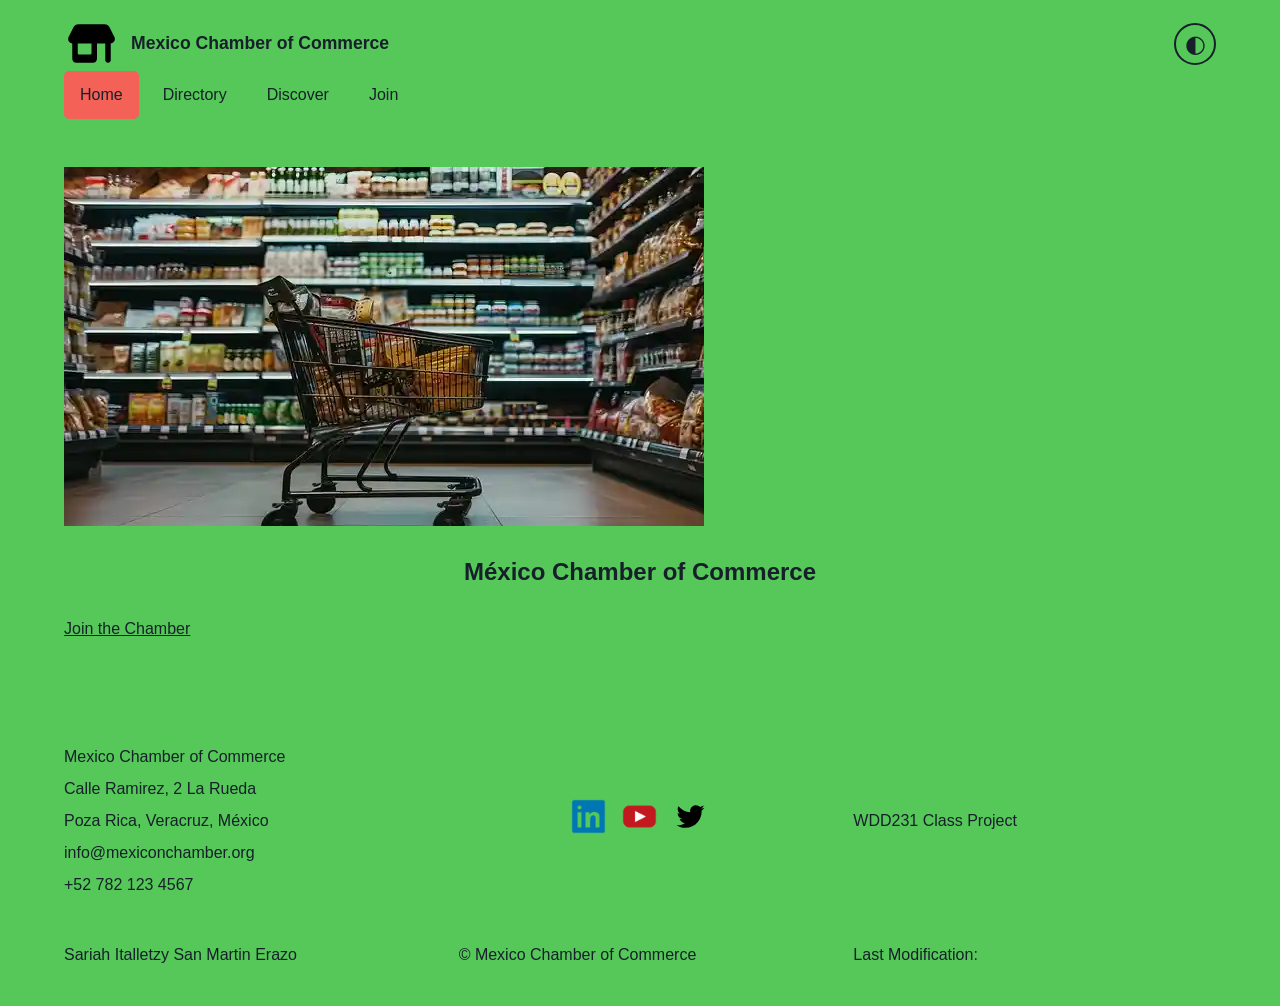
==== chamber/index.html @ d122a6b7 "s" ====
<!DOCTYPE html>
<html lang="en">
<head>
    <meta charset="UTF-8">
    <meta name="viewport" content="width=device-width, initial-scale=1.0">
    <title>Mexico Chamber of Commerce | Home</title>
    <meta name="description" content="Welcome to the Mexico Chamber of Commerce, connecting local businesses and supporting the growth of our business community.">
    <meta name="author" content="Sariah Italletzy San Martin Erazo">
    <meta name="keywords" content="Chamber of Commerce, Directory, Business, Local Businesses">

    <!-- CSS -->
    <link rel="stylesheet" href="styles/normalize.css">
    <link rel="stylesheet" href="styles/small.css">
    <link rel="stylesheet" href="styles/larger.css">

    <!-- JavaScript -->
    <script src="scripts/chamber.js" defer></script>

    <!-- Favicon -->
    <link rel="icon" href="images/faviconcc.ico" type="image/x-icon">

    <!-- Google Fonts -->
    <link rel="preconnect" href="https://fonts.googleapis.com">
    <link rel="preconnect" href="https://fonts.gstatic.com" crossorigin>
    <link href="https://fonts.googleapis.com/css2?family=Roboto:ital,wght@0,100..900;1,100..900&family=Valley+Sans:ital,wght@0,100..900;1,100..900&display=swap" rel="stylesheet">

    <!-- Open Graph -->
    <meta property="og:title" content="Mexico Chamber of Commerce | Home">
    <meta property="og:description" content="Explore the Mexico Chamber of Commerce Directory to find local businesses and organizations in the community.">
    <meta property="og:image" content="https://sariahsanmartinerazo.github.io/wdd231/chamber/images/logocc.svg">
    <meta property="og:url" content="https://sariahsanmartinerazo.github.io/wdd231/chamber/index.html">
</head>

<body>

    <header>

        <div class="search-container">
            <img src="images/logocc.svg" alt="Mexico Chamber of Commerce Logo">
            <span>Mexico Chamber of Commerce</span>
        </div>

        <button id="menu-button" type="button" aria-label="Open navigation menu">
            ☰
        </button>
        <button id="theme-toggle" type="button" aria-label="Toggle dark mode">
            ◐
        </button>

        <nav id="navigation" aria-label="Main navigation">
            <ul>
                <li>
                    <a href="index.html" aria-current="page">Home</a>
                </li>

                <li>
                    <a href="directory.html">Directory</a>
                </li>

                <li>
                    <a href="discover.html">Discover</a>
                </li>

                <li>
                    <a href="join.html">Join</a>
                </li>
            </ul>
        </nav>

    </header>

    <main>
        <section class="hero">
            <img src="images/home.webp" alt="Shopping cart in a supermarket">

            <div class="hero-content">
                <h1>México Chamber of Commerce</h1>
                <a href="join.html">Join the Chamber</a>
            </div>
        </section>
    </main>

    <footer>
        <section id="footer-content">

            <p>Mexico Chamber of Commerce</p>
            <p>Calle Ramirez, 2 La Rueda</p>
            <p>Poza Rica, Veracruz, México</p>
            <p>info@mexiconchamber.org</p>
            <p>+52 782 123 4567</p>

        </section>
        <div id="footer-content-links">
            <a href="https://www.linkedin.com/in/sariah-italletzy-san-martin-erazo-a63098197"
               aria-label="LinkedIn">
                <img src="images/linkedinicon.png" alt="LinkedIn">
            </a>
            <a href="https://www.youtube.com/@sariahsanmartin2467"
               aria-label="YouTube">
                <img src="images/youtubeicon.png" alt="YouTube">
            </a>
            <a href="https://x.com/iniciarsesion"
               aria-label="X">
                <img src="images/twitter.svg" alt="X">
            </a>
        </div>

        <p>WDD231 Class Project</p>
        <p>Sariah Italletzy San Martin Erazo</p>
        <p>
            &copy;
            <span id="currentyear"></span>
            Mexico Chamber of Commerce
        </p>
        <p>
            Last Modification:
            <span id="lastmodified"></span>
        </p>
    </footer>

</body>
</html>
---- chamber/styles/small.css ----
/* =========================
   GENERAL
========================= */

:root {
    --primary-color: #55c859;
    --secondary-color: #f36157;
    --text-color: #333;
    --accent-color: #f4b942;
    --light-color: #f4f7f9;
    --white: #ffffff;
    --dark-color: #17202a;
    --border-color: #d6dde3;
}

* {
    box-sizing: border-box;
}

body {
    margin: 0;
    font-family: Arial, Helvetica, sans-serif;
    color: var(--dark-color);
    background-color: var(--primary-color);
    line-height: 1.6;
}

img {
    max-width: 100%;
    height: auto;
}

a {
    color: var(--dark-color);
}

a:hover {
    color: var(--dark-color);
    text-decoration: underline;
}


/* =========================
   HEADER
========================= */

header {
    background-color: var(--primary-color);
    color: var(--dark-color);
    padding: 1rem;
}

.search-container {
    display: flex;
    align-items: center;
    gap: 0.75rem;
}

.search-container img {
    width: 55px;
    height: 55px;
    object-fit: contain;
}

.search-container span {
    font-size: 1.1rem;
    font-weight: bold;
}


/* =========================
   MENU
========================= */

#menu-button {
    display: block;
    margin-left: auto;
    margin-top: -3rem;
    background: transparent;
    border: 2px solid var(--white);
    color: var(--dark-color);
    font-size: 1.5rem;
    padding: 0.25rem 0.6rem;
    cursor: pointer;
}

#navigation {
    display: none;
}

#navigation.open {
    display: block;
}

#navigation ul {
    list-style: none;
    padding: 0;
    margin: 1rem 0 0;
}

#navigation li {
    margin-bottom: 0.5rem;
}

#navigation a {
    display: block;
    padding: 0.7rem 1rem;
    color: var(--dark-color);
    text-decoration: none;
    border-radius: 5px;
}

#navigation a:hover,
#navigation a[aria-current="page"] {
    background-color: var(--secondary-color);
}


/* =========================
   MAIN
========================= */

main {
    width: min(92%, 1200px);
    margin: 0 auto;
    padding: 2rem 0;
}

h1 {
    color: var(--dark-color);
    text-align: center;
    margin-bottom: 1.5rem;
}


/* =========================
   VIEW BUTTONS
========================= */

.view-buttons {
    display: flex;
    justify-content: center;
    gap: 1rem;
    margin-bottom: 2rem;
}

.view-buttons button {
    background-color: var(--primary-color);
    color: var(--dark-color);
    border: none;
    padding: 0.7rem 1.5rem;
    border-radius: 5px;
    cursor: pointer;
    font-weight: bold;
}

.view-buttons button:hover,
.view-buttons button.active {
    background-color: var(--secondary-color);
}


/* =========================
   MEMBER GRID
========================= */

.grid-view {
    display: grid;
    grid-template-columns: 1fr;
    gap: 1.5rem;
}

.member-card {
    background-color: var(--white);
    border: 1px solid var(--border-color);
    border-radius: 8px;
    overflow: hidden;
    box-shadow: 0 2px 8px rgba(0, 0, 0, 0.08);
    height: 100%;
    box-sizing: border-box;
}

.member-card img {
    display: block;
    width: 100%;
    height: 180px;
    object-fit: contain;
    background-color: #eef2f5;
    padding: 1rem;
}

.member-info {
    padding: 1rem;
}

.member-info h2 {
    color: var(--primary-color);
    margin-top: 0;
}

.member-info p {
    margin: 0.5rem 0;
}


/* =========================
   LIST VIEW
========================= */

.list-view {
    display: flex;
    flex-direction: column;
    gap: 0;
}

.list-view .member-card {
    display: block;
    border-radius: 0;
    box-shadow: none;
    border-left: none;
    border-right: none;
    border-bottom: 1px solid var(--border-color);
    padding: 0.75rem;
}

.list-view .member-card img {
    display: none;
}

.list-view .member-info {
    padding: 0;
}

.list-view .member-info h2 {
    font-size: 1.1rem;
    margin: 0;
}

.list-view .member-info p {
    margin: 0.2rem 0;
}


/* =========================
   FOOTER
========================= */

footer {
    background-color: var(--primary-color);
    color: var(--dark-color);
    text-align: center;
    padding: 2rem 5%;
    margin-top: 2rem;
}

footer p {
    margin: 0.4rem 0;
}

footer a {
    color: var(--white);
}

#footer-content-links {
    display: flex;
    justify-content: center;
    align-items: center;
    gap: 1rem;
    margin: 1rem 0;
}

#footer-content-links img {
    width: 35px;
    height: 35px;
    object-fit: contain;
}

.error-message {
    text-align: center;
    color: #a30000;
    font-weight: bold;
}

#theme-toggle {
    display: block;
    position: absolute;
    right: 4.5rem;
    top: 1rem;
    background: transparent;
    border: 2px solid var(--dark-color);
    color: var(--dark-color);
    font-size: 1.5rem;
    width: 42px;
    height: 42px;
    border-radius: 50%;
    cursor: pointer;
    padding: 0;
}
---- chamber/styles/larger.css ----
@media screen and (min-width: 500px) {
    footer {
    display: grid;
    grid-template-columns: 1fr 1fr 1fr;
    align-items: center;
    text-align: left;
    gap: 2rem;
    }
    #theme-toggle {
    position: static;
    display: block;
    }

    header {
        display: grid;
        grid-template-columns: 1fr auto;
        align-items: center;
        padding: 1rem 5%;
    }

    #menu-button {
        display: none;
    }

    #navigation {
        display: block;
    }

    #navigation ul {
        display: flex;
        gap: 0.5rem;
        margin: 0;
    }

    #navigation li {
        margin: 0;
    }

    #navigation a {
        padding: 0.7rem 1rem;
    }

    main {
        width: min(90%, 1200px);
    }

    .grid-view {
        grid-template-columns: repeat(3, 1fr);
        display: grid;
        gap: 1.5rem;
    }
}
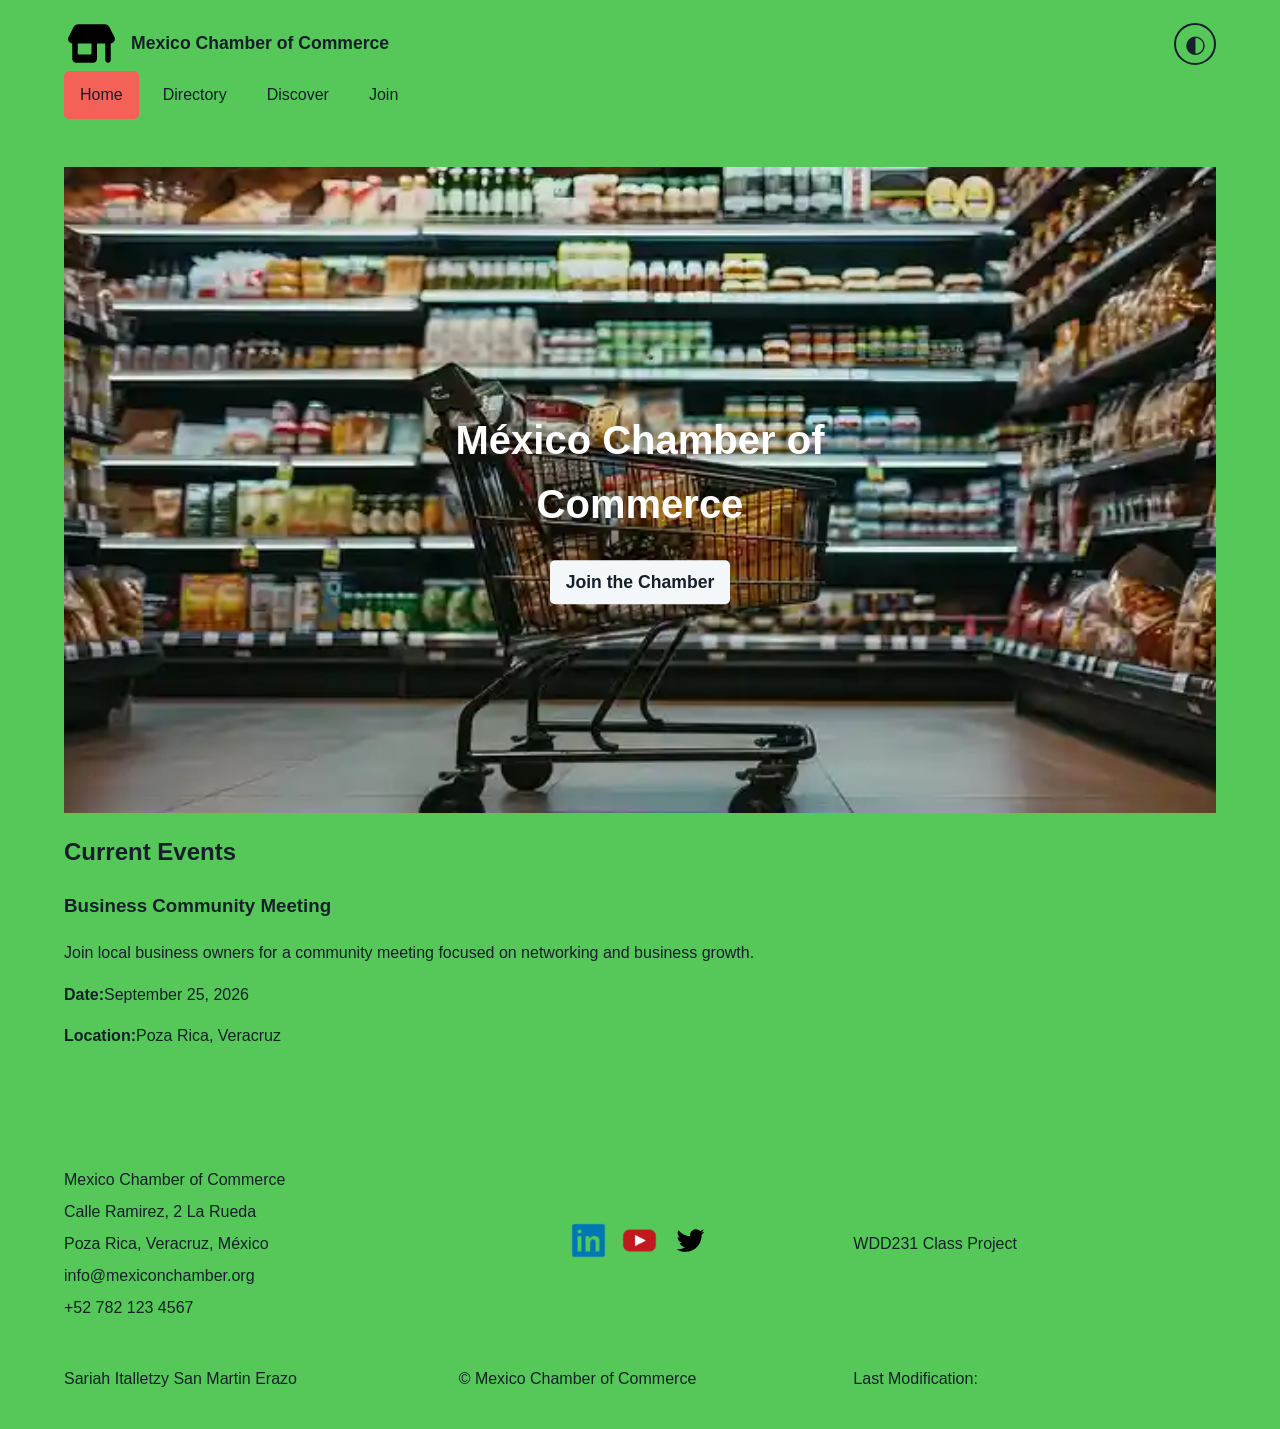
==== commit 3d3aa45a: "s" ====
--- a/chamber/index.html
+++ b/chamber/index.html
@@ -78,6 +78,19 @@
                 <a href="join.html">Join the Chamber</a>
             </div>
         </section>
+        <section class="events">
+            <h2>Current Events</h2>
+            <article>
+                <h3>Business Community Meeting</h3>
+                <p>
+                    Join local business owners for a community meeting
+                    focused on networking and business growth.
+                </p>
+                <p><strong>Date:</strong>September 25, 2026</p>
+                <p><strong>Location:</strong>Poza Rica, Veracruz</p>
+            </article>
+        </section>
+
     </main>
 
     <footer>
--- a/chamber/styles/small.css
+++ b/chamber/styles/small.css
@@ -127,9 +127,10 @@
 }
 
 h1 {
-    color: var(--dark-color);
+    color: var(--white);
     text-align: center;
     margin-bottom: 1.5rem;
+    border: #17202a;
 }
 
 
@@ -296,3 +297,34 @@
     cursor: pointer;
     padding: 0;
 }
+
+/* =========================
+   Hero
+========================= */
+.hero {
+    position: relative;
+}
+
+.hero img {
+    width: 100%;
+    height: auto;
+    display: block;
+}
+
+.hero-content {
+    position: absolute;
+    top:50%;
+    left: 50%;
+    transform: translate(-50%, -50%);
+    text-align: center;
+}
+
+.hero-content a {
+    display: inline-block;
+    padding: 0.5rem 1rem;
+    background-color: var(--light-color);
+    color: var(--dark-color);
+    text-decoration: none;
+    border-radius: 5px;
+    font-weight: bold;
+}
--- a/chamber/styles/larger.css
+++ b/chamber/styles/larger.css
@@ -49,5 +49,13 @@
         display: grid;
         gap: 1.5rem;
     }
+
+    .hero-content h1 {
+        font-size: 2.5rem;
+    }
+
+    .hero-content a {
+        font-size: 1.1rem;
+    }
 }
 
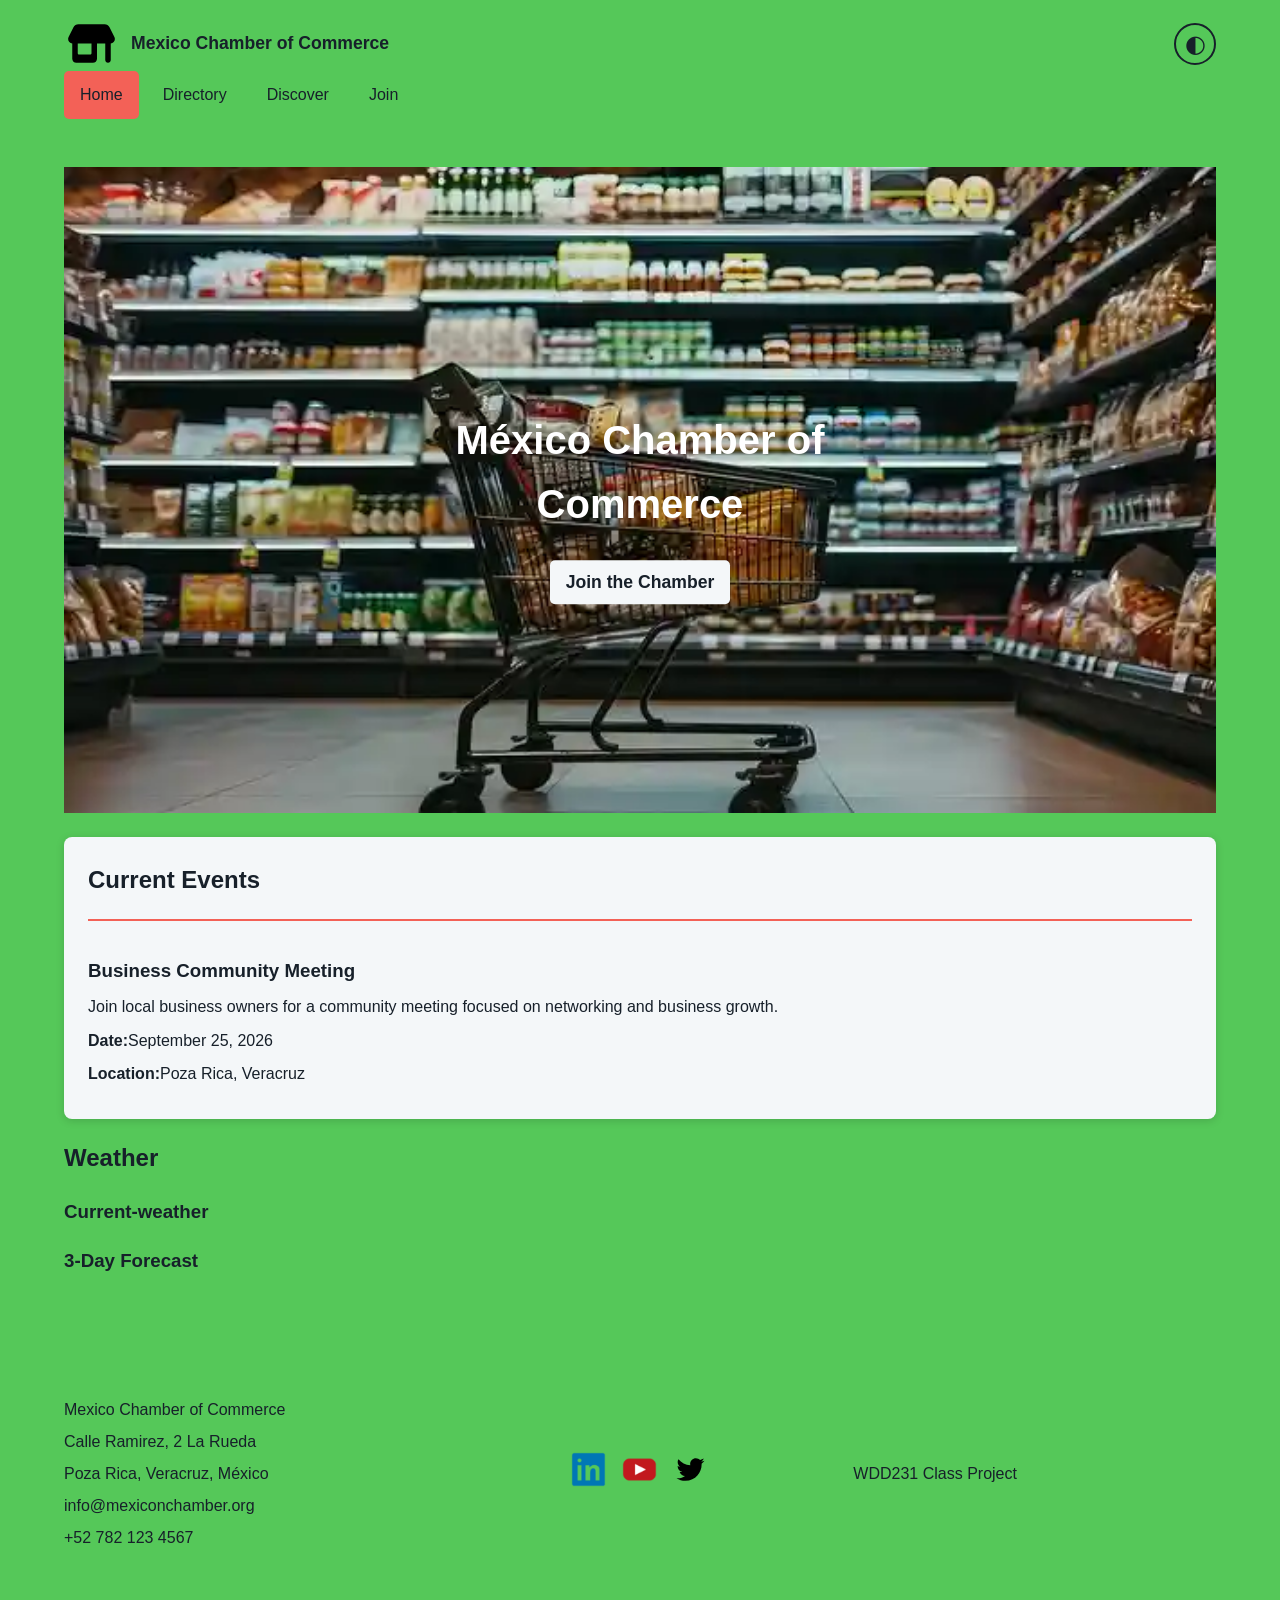
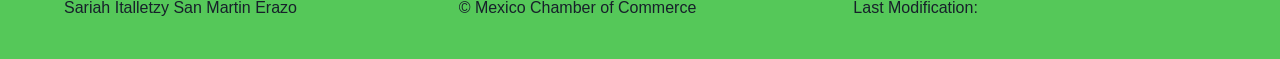
==== commit 2dec2d97: "s" ====
--- a/chamber/index.html
+++ b/chamber/index.html
@@ -90,9 +90,20 @@
                 <p><strong>Location:</strong>Poza Rica, Veracruz</p>
             </article>
         </section>
+        <section class="weather">
+            <h2>Weather</h2>
+            <div id="current weather">
+                <h3>Current-weather</h3>
+                <p id="temperature"></p>
+                <p id="description"></p>
+            </div>
+            <div id="forecast">
+                <h3>3-Day Forecast</h3>
+                <div id="forecast-container"></div>
+            </div>
+        </section>
 
     </main>
-
     <footer>
         <section id="footer-content">
 
--- a/chamber/styles/small.css
+++ b/chamber/styles/small.css
@@ -327,4 +327,33 @@
     text-decoration: none;
     border-radius: 5px;
     font-weight: bold;
+}
+/* =========================
+   Events
+========================= */
+
+.events {
+    background-color: var(--light-color);
+    padding: 1.5rem;
+    margin-top: 1.5rem;
+    border-radius: 8px;
+    box-shadow: 0 2px 8px rgba(0, 0, 0, 0.15);
+}
+
+.events h2 {
+    margin-top: 0;
+    color: var(--dark-color);
+}
+
+.events article {
+    border-top: 2px solid var(--secondary-color);
+    padding-top: 1rem;
+}
+
+.events h3 {
+    margin-bottom: 0.5rem;
+}
+
+.events p {
+    margin: 0.5rem 0;
 }
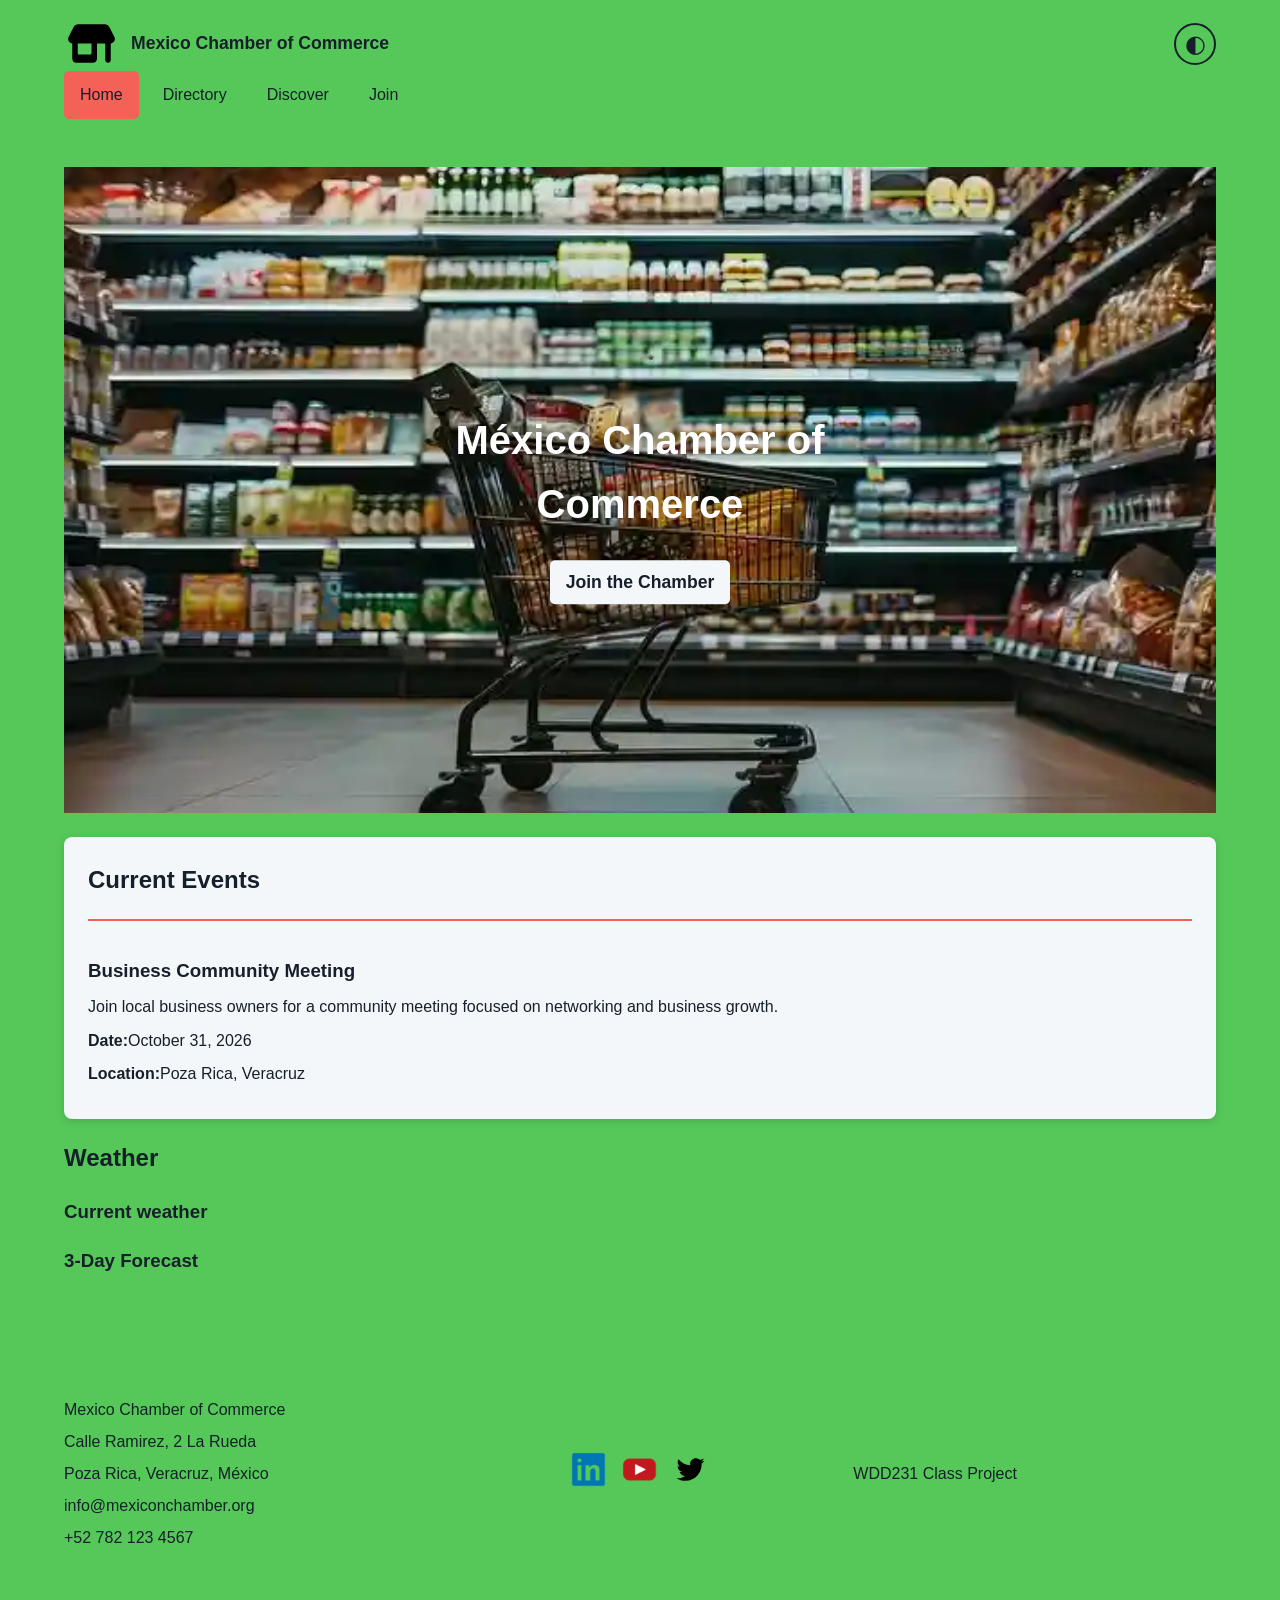
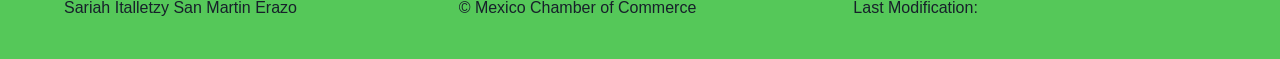
==== commit e8a603dd: "s" ====
--- a/chamber/index.html
+++ b/chamber/index.html
@@ -34,7 +34,6 @@
 <body>
 
     <header>
-
         <div class="search-container">
             <img src="images/logocc.svg" alt="Mexico Chamber of Commerce Logo">
             <span>Mexico Chamber of Commerce</span>
@@ -86,14 +85,14 @@
                     Join local business owners for a community meeting
                     focused on networking and business growth.
                 </p>
-                <p><strong>Date:</strong>September 25, 2026</p>
+                <p><strong>Date:</strong>October 31, 2026</p>
                 <p><strong>Location:</strong>Poza Rica, Veracruz</p>
             </article>
         </section>
         <section class="weather">
             <h2>Weather</h2>
-            <div id="current weather">
-                <h3>Current-weather</h3>
+            <div id="current-weather">
+                <h3>Current weather</h3>
                 <p id="temperature"></p>
                 <p id="description"></p>
             </div>
@@ -112,7 +111,6 @@
             <p>Poza Rica, Veracruz, México</p>
             <p>info@mexiconchamber.org</p>
             <p>+52 782 123 4567</p>
-
         </section>
         <div id="footer-content-links">
             <a href="https://www.linkedin.com/in/sariah-italletzy-san-martin-erazo-a63098197"
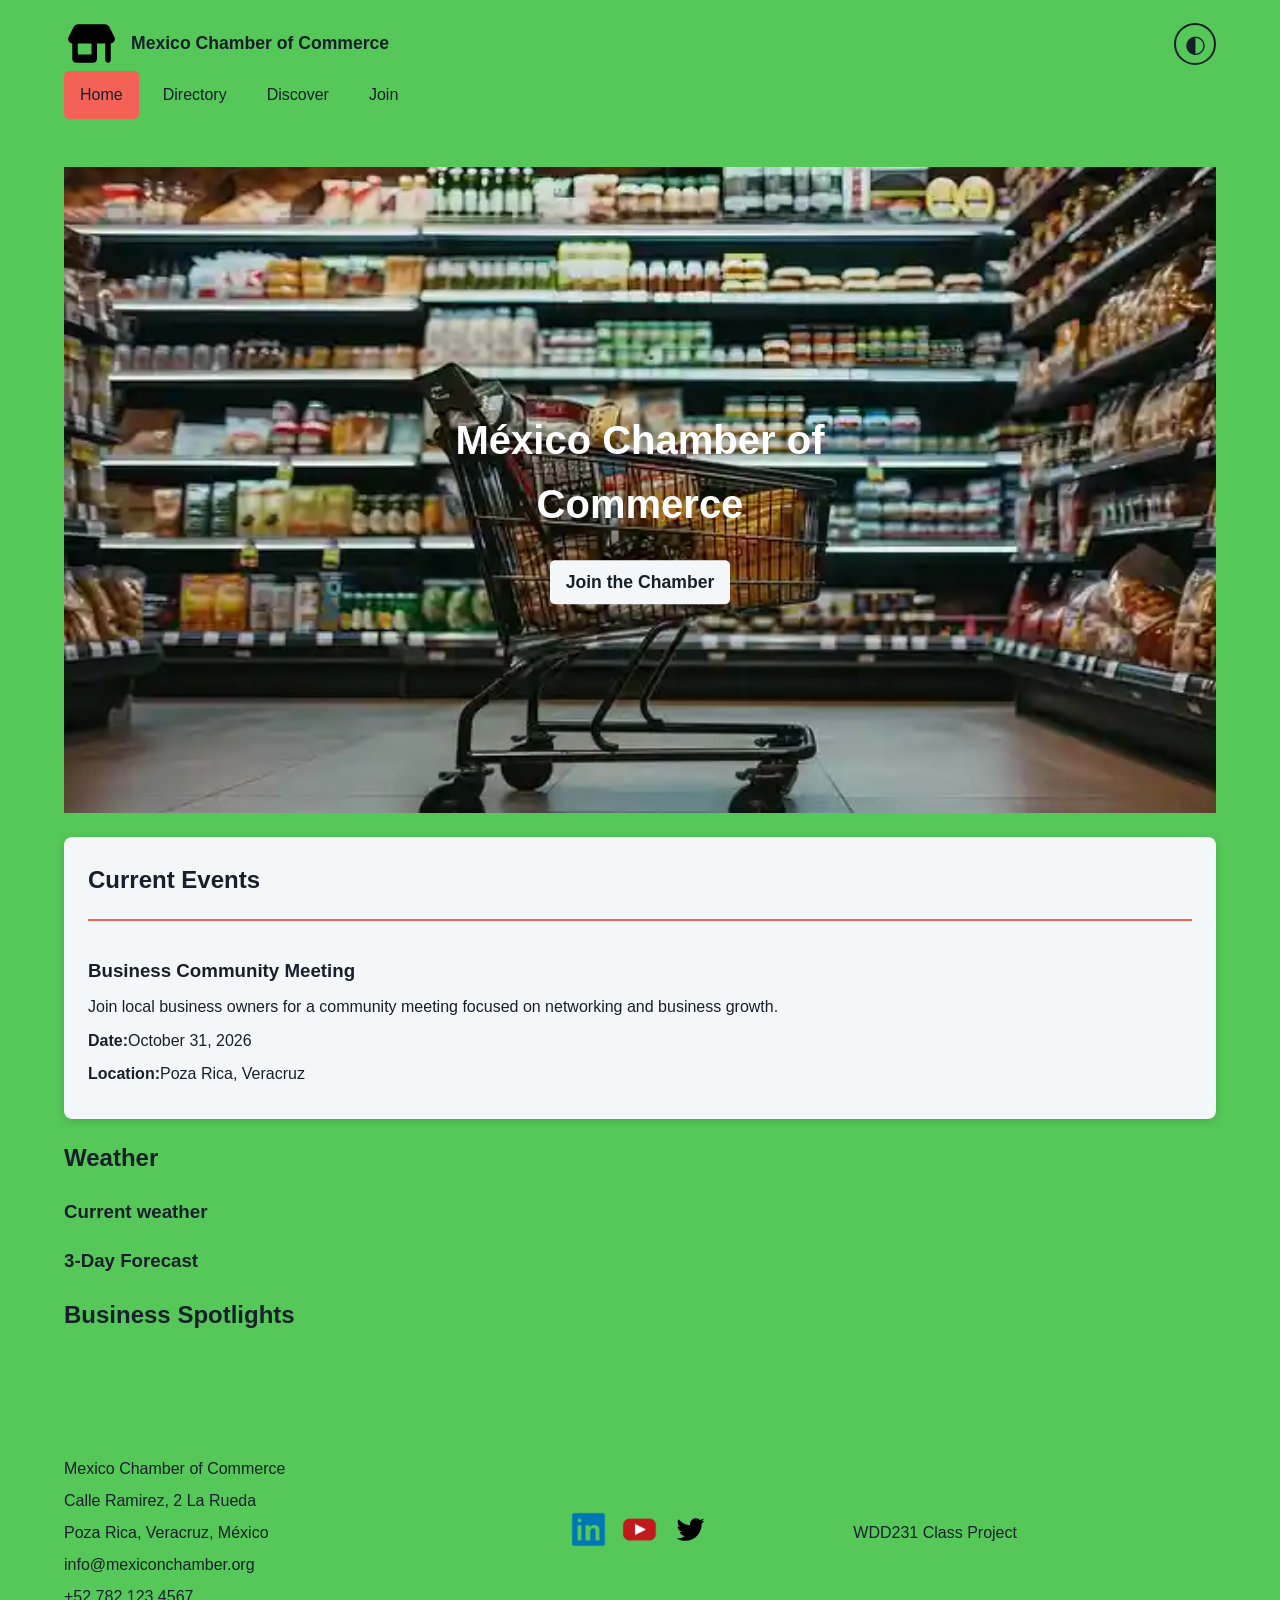
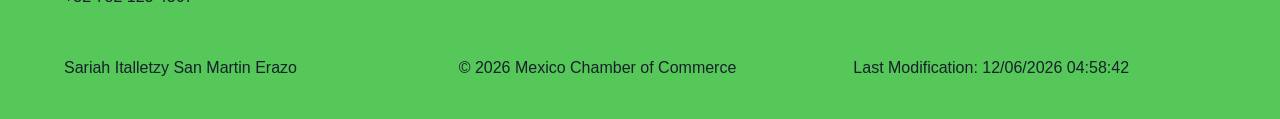
==== commit a28c9ec9: "s" ====
--- a/chamber/index.html
+++ b/chamber/index.html
@@ -101,6 +101,10 @@
                 <div id="forecast-container"></div>
             </div>
         </section>
+        <section class="spotlights">
+            <h2>Business Spotlights</h2>
+            <div id="spotlight-container"></div>
+        </section>
 
     </main>
     <footer>
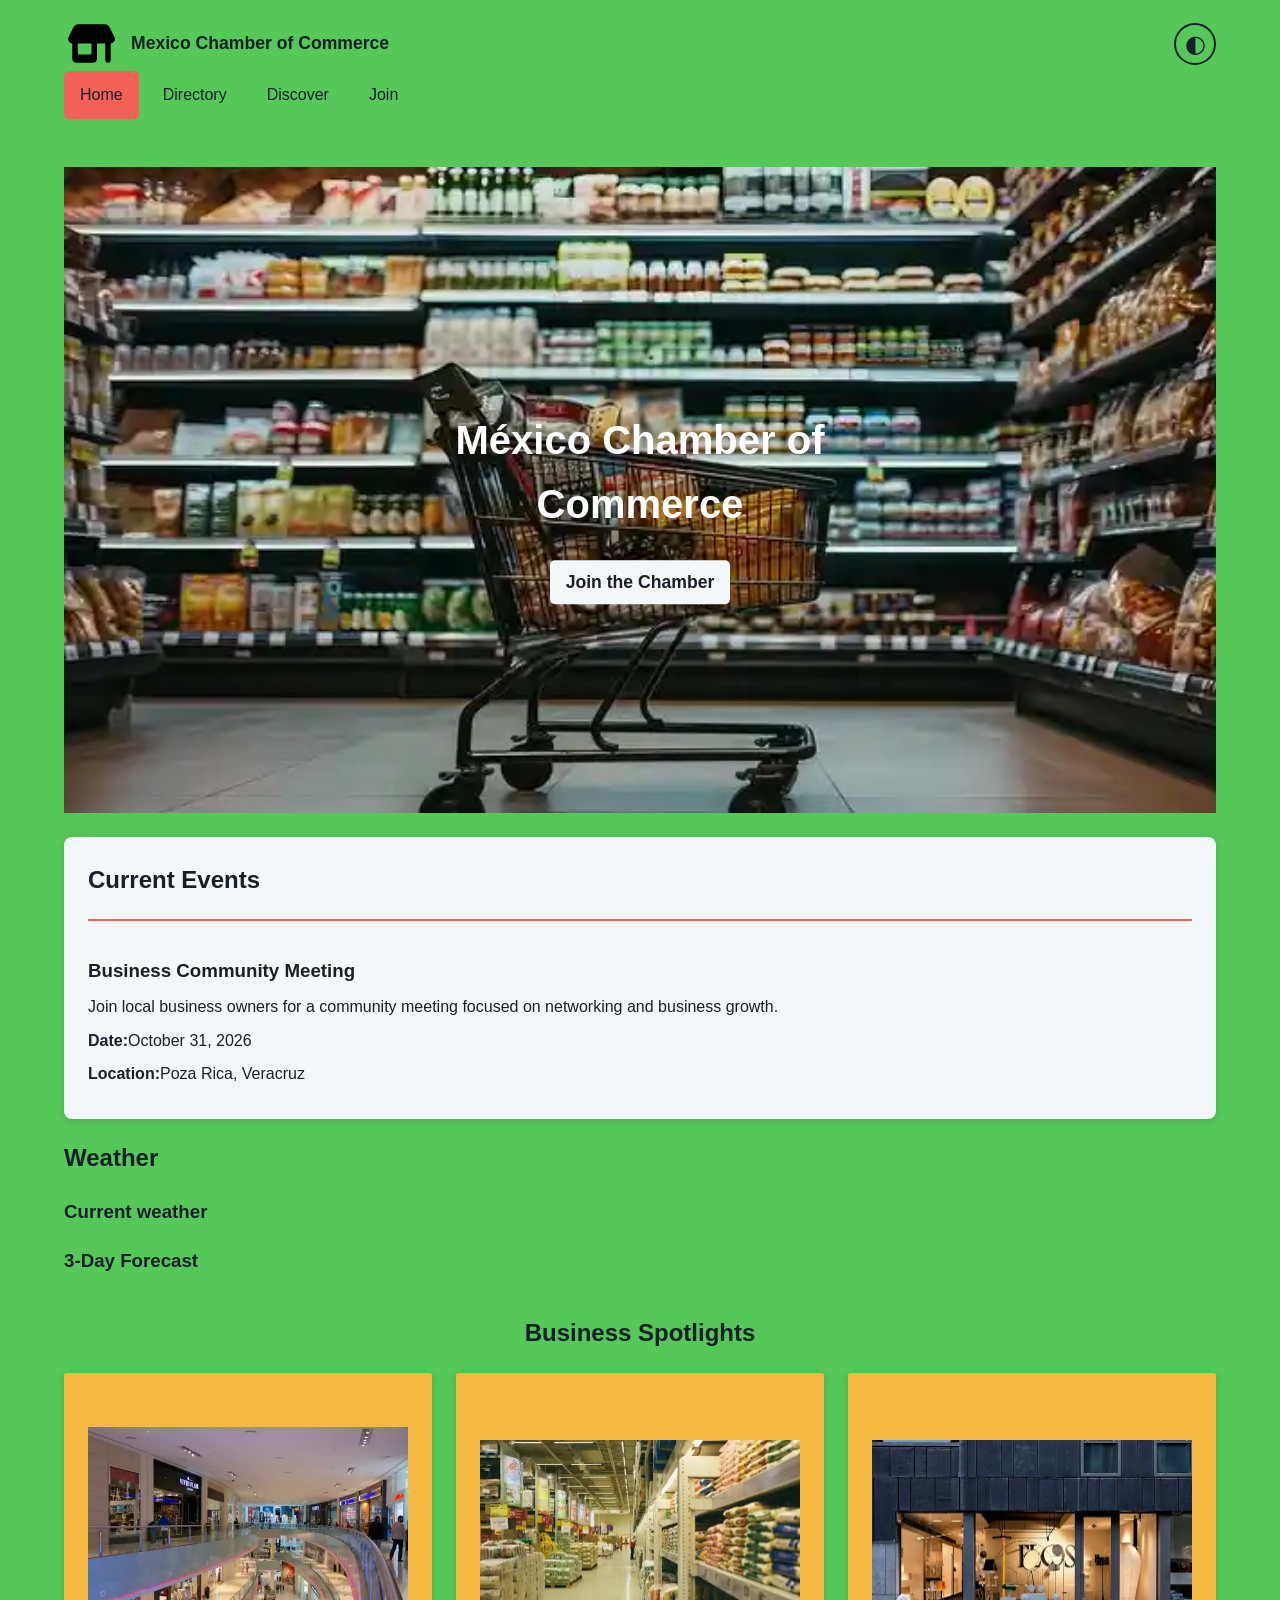
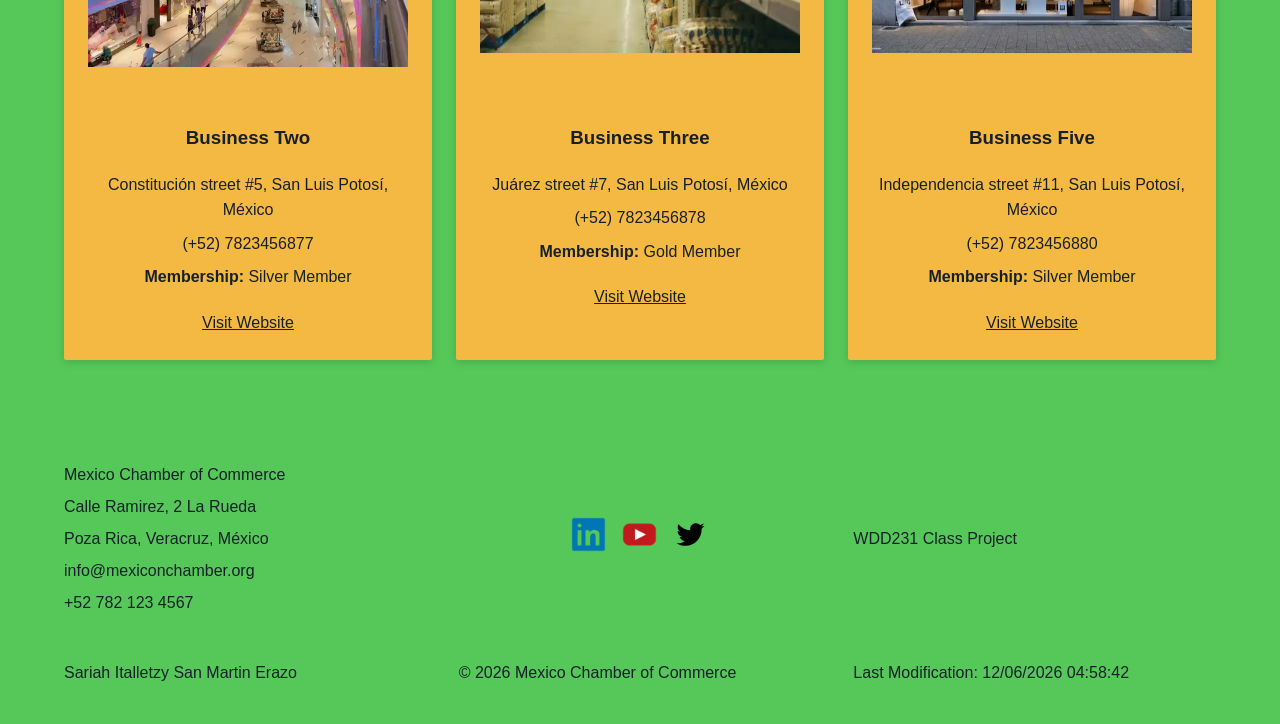
==== commit ed235c50: "s" ====
--- a/chamber/index.html
+++ b/chamber/index.html
@@ -26,7 +26,7 @@
 
     <!-- Open Graph -->
     <meta property="og:title" content="Mexico Chamber of Commerce | Home">
-    <meta property="og:description" content="Explore the Mexico Chamber of Commerce Directory to find local businesses and organizations in the community.">
+    <meta property="og:description" content="The principal Home page of Mexico Chamber of Commerce the content is the most important resume about the page.">
     <meta property="og:image" content="https://sariahsanmartinerazo.github.io/wdd231/chamber/images/logocc.svg">
     <meta property="og:url" content="https://sariahsanmartinerazo.github.io/wdd231/chamber/index.html">
 </head>
--- a/chamber/styles/small.css
+++ b/chamber/styles/small.css
@@ -130,7 +130,7 @@
     color: var(--white);
     text-align: center;
     margin-bottom: 1.5rem;
-    border: #17202a;
+    border: 1 px solid #17202a;
 }
 
 
@@ -356,4 +356,83 @@
 
 .events p {
     margin: 0.5rem 0;
+}
+
+/*spotlight*/
+.spotlights {
+    margin-top: 0.5rem;
+}
+
+.spotlights h2 {
+    text-align: center;
+}
+
+#spotlight-container {
+    display: grid;
+    grid-template-columns: 1fr;
+    gap: 1.5rem;
+}
+
+.spotlight-card {
+    background-color: var(--accent-color);
+    padding: 1.5rem;
+    border-radius: 2px;
+    box-shadow: 0 2px 8px rgba(0, 0, 0, 0.15);
+    text-align: center;
+}
+
+.spotlight-card img { 
+    width: 500px;
+    height: 300px;
+    object-fit: contain;
+}
+
+.spotlight-card h3 {
+    color: var(--dark-color);
+}
+
+.spotlight-card p {
+    margin: 0.5rem 0;
+}
+
+.spotlight-card a { 
+    display: inline-block;
+    margin-top: 0.75rem;
+}
+
+/*forecast*/
+.forecast {
+    margin-top: 0.5rem;
+}
+
+.forecast h2 {
+    text-align: center;
+}
+
+#forecast-container {
+    display: grid;
+    grid-template-columns: 1fr;
+    gap: 1.5rem;
+}
+
+.forecast-card {
+    background-color: var(--white);
+    padding: 1.5rem;
+    border-radius: 2px;
+    box-shadow: 0 2px 8px rgba(0, 0, 0, 0.15);
+    text-align: center;
+}
+
+
+.forecast-card h3 {
+    color: var(--dark-color);
+}
+
+.forecast-card p {
+    margin: 0.5rem 0;
+}
+
+.forecast-card a { 
+    display: inline-block;
+    margin-top: 0.75rem;
 }
--- a/chamber/styles/larger.css
+++ b/chamber/styles/larger.css
@@ -57,5 +57,19 @@
     .hero-content a {
         font-size: 1.1rem;
     }
+
+    #spotlight-container {
+        grid-template-columns: repeat(3, 1fr);
+        gap: 1.5rem;
+    }
+
+    #forcast-container {
+        grid-template-columns: repeat(3, 1fr);
+        gap: 1.5 rem;
+    }
+
+    #current-weather {
+        grid-template-columns: auto;
+    }
 }
 
